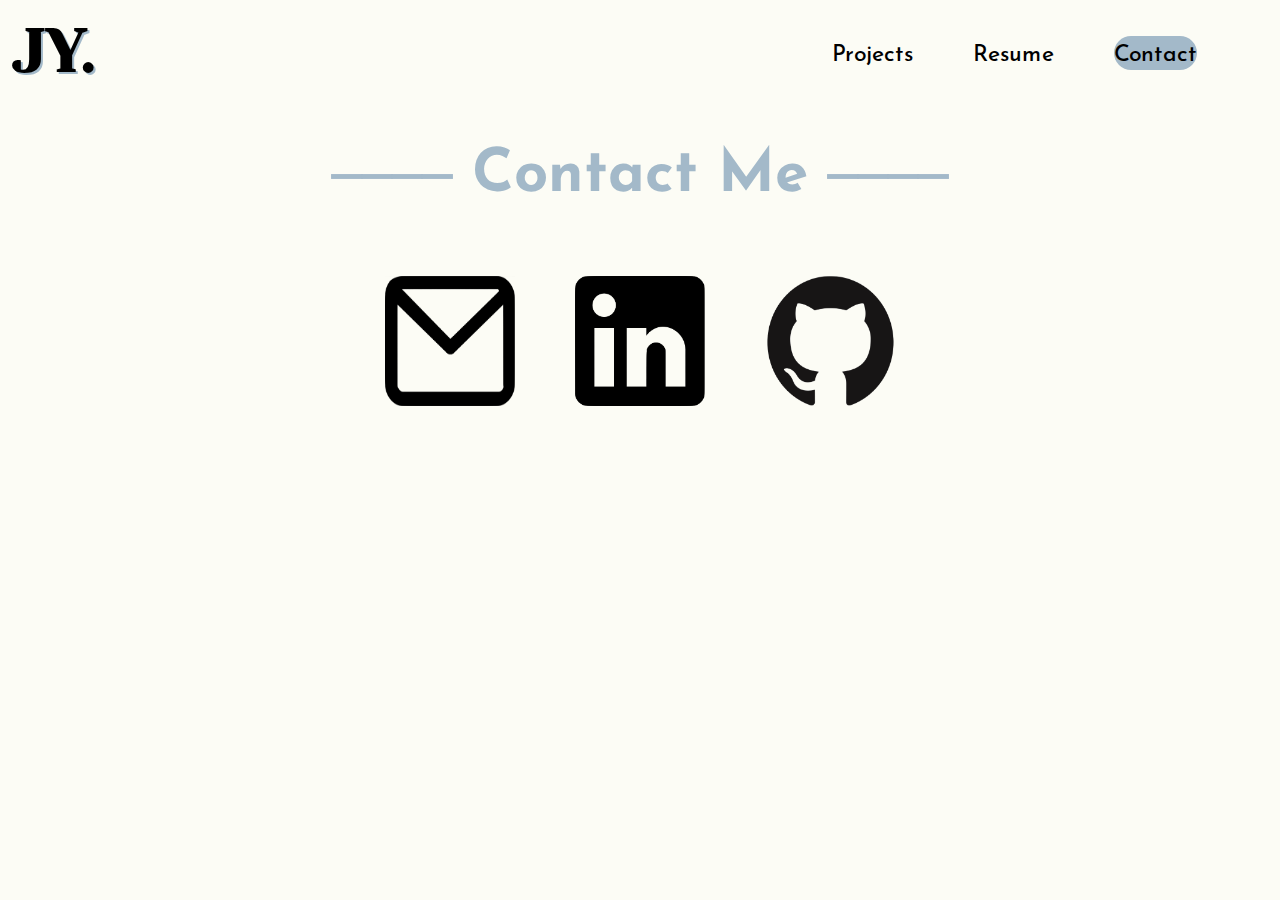
==== contact.html @ 5b5ec791 "change html names" ====
<!DOCTYPE html>
<html lang="en">
  <head>
    <title>CONTACT 📧 | Jessica Yu</title>
    <link rel="stylesheet" href="nav_bar_options_style.css">
    <link rel="icon" href="JY_logo.png">
  </head>  
  <body>
  		<div class = "top-bar">
	  		<ul class = "nav-bar"> 
	  			<li class = "logo"><a href = "index.html" class = "no-underline"><strong>JY.</strong></a></li>
	  			<li class = "nav-bar-options"><a href = "projects.html" class="no-underline">Projects</a></li>
	  			<li class = "nav-bar-options"><a href = "resume.html" class="no-underline">Resume</a></li>
	  			<li class = "nav-bar-options"><a href = "contact.html" class="no-underline" id="highlight">Contact</a></li>
	  		</ul>
	  	</div>

	  	<div>
	  		<h1>⎯⎯⎯⎯ Contact Me ⎯⎯⎯⎯</h1>
	  		<div id = "contact-logos">
		  		<a href="mailto:jessicayu62@gmail.com" target="_blank"><img src="email.png" alt="email logo"  class = "sizing" id="email"></a>
		  		<a href="https://www.linkedin.com/in/jessica-yu-618127161/" target="_blank"><img src="linkedin.png" alt="linkedin logo" class = "sizing" id="linkedin"></a>
		  		<a href="https://github.com/jessicayu62" target="_blank"><img src="github.png" alt="github logo" class = "sizing" id="github"></a>
		  	</div>
	  	</div>
  </body>
</html>
---- nav_bar_options_style.css ----
@import url('https://fonts.googleapis.com/css2?family=Reem+Kufi&display=swap');
@import url('https://fonts.googleapis.com/css2?family=Josefin+Sans:ital,wght@1,700&display=swap');
@import url('https://fonts.googleapis.com/css2?family=Baloo+Tamma+2&display=swap');
@import url('https://fonts.googleapis.com/css2?family=Alata&display=swap');
@import url('https://fonts.googleapis.com/css2?family=Yeseva+One&display=swap');

body {
	background-color: #FCFCF5;
}

.no-underline {
	text-decoration: none;
	color: black;
}

.top-bar {
	display: absolute;
}

.nav-bar {
	display: flex;
	justify-content: flex-end;
	list-style-type: none;
	margin-bottom: 50px;
	margin-right: 45px;
}

.nav-bar-options {
	margin-top: 20px;
	margin-bottom: 20px;
	margin-left: 30px;
	margin-right: 30px;
	font-family: 'Reem Kufi', sans-serif;
	font-size: 23px;
} 

.logo {
	font-size: 60px;
	margin-right: 60%;
	text-shadow: 2px 2px #a3b9c9;
	font-family: 'Yeseva One', cursive;
}

.logo:hover {
	cursor: pointer;
}

.nav-bar-options:hover {
	/*text-decoration: underline;*/
	background-color: #a3b9c9;
	border-radius: 20px;
	cursor: pointer;
} 

h1 {
	font-size: 60px;
	color: #a3b9c9;
	/*font-family: 'Alata', sans-serif;*/
	font-family: 'Josefin Sans', sans-serif;
}

h1, h2 {
	text-align: center;
}

.resume {
 	width: 50%;
 	height: 50%;
 	object-fit: cover;
 	display: block;
  	margin-right: auto;
  	margin-left: auto;
  	border-radius: 30px;
}

.resume-button {
	color: #a3b9c9;
	/*background-color: white;*/
	border: 5px solid #a3b9c9;
	text-decoration: none;
	display: flex;
	justify-content: center;
	padding-top: 20px;
	padding-bottom: 20px;
	margin-top: 30px;
	margin-left: 38%;
	margin-right: 38%;
	margin-bottom: 30px;
	border-radius: 50px;
	font-family: 'Alata', sans-serif;
	font-size: 30px;
}

.resume-button:hover {
	background-color: #a3b9c9;
	border-color: #a3b9c9;
	color: white;
}

p {
	text-align: center;
	font-family: 'Alata', sans-serif;
	font-size: 30px;
}

#contact-logos {
	width: auto;
 	height: auto;
	display: flex;
	justify-content: center;
}

.sizing {
	width: 130px;
 	height: 130px;
 	margin: 30px;
}

#email:hover {
	/*padding: 1px;*/
	border-radius: 20px;
	background-color: #a3b9c9
}

#linkedin:hover {
	/*padding: 1px;*/
	border-radius: 10px;
	background-color: #a3b9c9
}

#github:hover {
	/*padding: 1px;*/
	border-radius: 50%;
	background-color: #a3b9c9
}

#highlight {
	/*text-decoration: underline;*/
	background-color: #a3b9c9;
	border-radius: 20px;
}
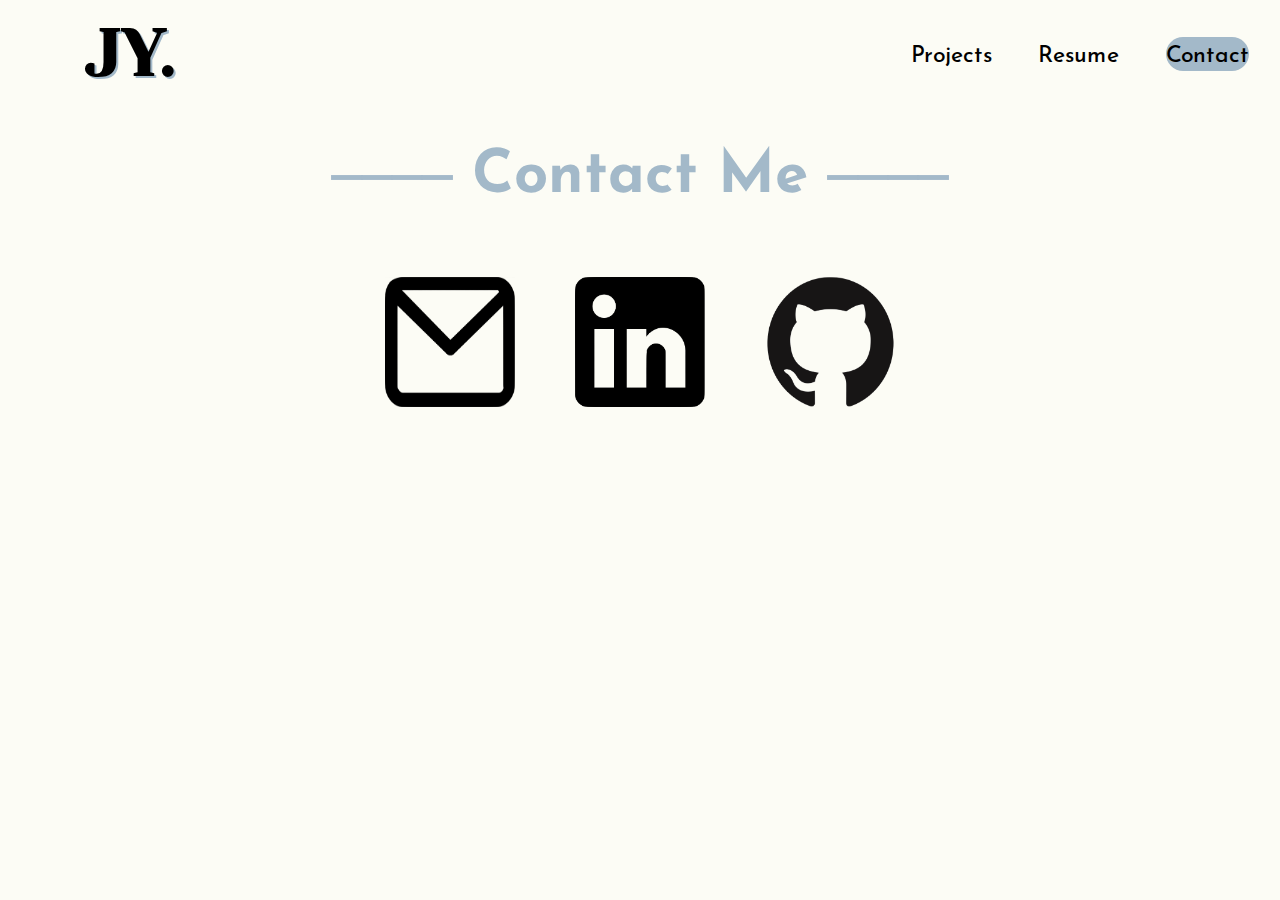
==== commit 7f666958: "Reorganizing assets" ====
--- a/contact.html
+++ b/contact.html
@@ -1,9 +1,9 @@
 <!DOCTYPE html>
 <html lang="en">
   <head>
-    <title>CONTACT 📧 | Jessica Yu</title>
+    <title>Contact 📧 | Jessica Yu</title>
     <link rel="stylesheet" href="nav_bar_options_style.css">
-    <link rel="icon" href="JY_logo.png">
+    <link rel="icon" type="image/png" href="assets/icons/JY_logo.png?">
   </head>  
   <body>
   		<div class = "top-bar">
@@ -18,9 +18,9 @@
 	  	<div>
 	  		<h1>⎯⎯⎯⎯ Contact Me ⎯⎯⎯⎯</h1>
 	  		<div id = "contact-logos">
-		  		<a href="mailto:jessicayu62@gmail.com" target="_blank"><img src="email.png" alt="email logo"  class = "sizing" id="email"></a>
-		  		<a href="https://www.linkedin.com/in/jessica-yu-618127161/" target="_blank"><img src="linkedin.png" alt="linkedin logo" class = "sizing" id="linkedin"></a>
-		  		<a href="https://github.com/jessicayu62" target="_blank"><img src="github.png" alt="github logo" class = "sizing" id="github"></a>
+		  		<a href="mailto:jessicayu62@gmail.com" target="_blank"><img src="assets/icons/email.png" alt="email logo"  class = "sizing" id="email"></a>
+		  		<a href="https://www.linkedin.com/in/jessicayu62/" target="_blank"><img src="assets/icons/linkedin.png" alt="linkedin logo" class = "sizing" id="linkedin"></a>
+		  		<a href="https://github.com/jessicayu62" target="_blank"><img src="assets/icons/github.png" alt="github logo" class = "sizing" id="github"></a>
 		  	</div>
 	  	</div>
   </body>
--- a/nav_bar_options_style.css
+++ b/nav_bar_options_style.css
@@ -7,6 +7,7 @@
 body {
 	background-color: #FCFCF5;
 }
+
 
 .no-underline {
 	text-decoration: none;
@@ -19,23 +20,25 @@
 
 .nav-bar {
 	display: flex;
-	justify-content: flex-end;
+	margin-left: 3%;
 	list-style-type: none;
 	margin-bottom: 50px;
-	margin-right: 45px;
+  animation-timing-function: ease-in-out;
 }
 
 .nav-bar-options {
 	margin-top: 20px;
 	margin-bottom: 20px;
-	margin-left: 30px;
-	margin-right: 30px;
+	margin-left: auto;
+	margin-right: auto;
+  	align-self: flex-end;
 	font-family: 'Reem Kufi', sans-serif;
 	font-size: 23px;
+
 } 
 
 .logo {
-	font-size: 60px;
+	font-size: 65px;
 	margin-right: 60%;
 	text-shadow: 2px 2px #a3b9c9;
 	font-family: 'Yeseva One', cursive;
@@ -46,7 +49,6 @@
 }
 
 .nav-bar-options:hover {
-	/*text-decoration: underline;*/
 	background-color: #a3b9c9;
 	border-radius: 20px;
 	cursor: pointer;
@@ -55,7 +57,6 @@
 h1 {
 	font-size: 60px;
 	color: #a3b9c9;
-	/*font-family: 'Alata', sans-serif;*/
 	font-family: 'Josefin Sans', sans-serif;
 }
 
@@ -75,7 +76,6 @@
 
 .resume-button {
 	color: #a3b9c9;
-	/*background-color: white;*/
 	border: 5px solid #a3b9c9;
 	text-decoration: none;
 	display: flex;
@@ -89,12 +89,14 @@
 	border-radius: 50px;
 	font-family: 'Alata', sans-serif;
 	font-size: 30px;
+	text-align: center;
 }
 
 .resume-button:hover {
 	background-color: #a3b9c9;
 	border-color: #a3b9c9;
 	color: white;
+	text-align: center;
 }
 
 p {
@@ -108,6 +110,7 @@
  	height: auto;
 	display: flex;
 	justify-content: center;
+	animation-timing-function: ease-in-out;
 }
 
 .sizing {
@@ -117,25 +120,21 @@
 }
 
 #email:hover {
-	/*padding: 1px;*/
 	border-radius: 20px;
 	background-color: #a3b9c9
 }
 
 #linkedin:hover {
-	/*padding: 1px;*/
 	border-radius: 10px;
 	background-color: #a3b9c9
 }
 
 #github:hover {
-	/*padding: 1px;*/
 	border-radius: 50%;
 	background-color: #a3b9c9
 }
 
 #highlight {
-	/*text-decoration: underline;*/
 	background-color: #a3b9c9;
 	border-radius: 20px;
 }
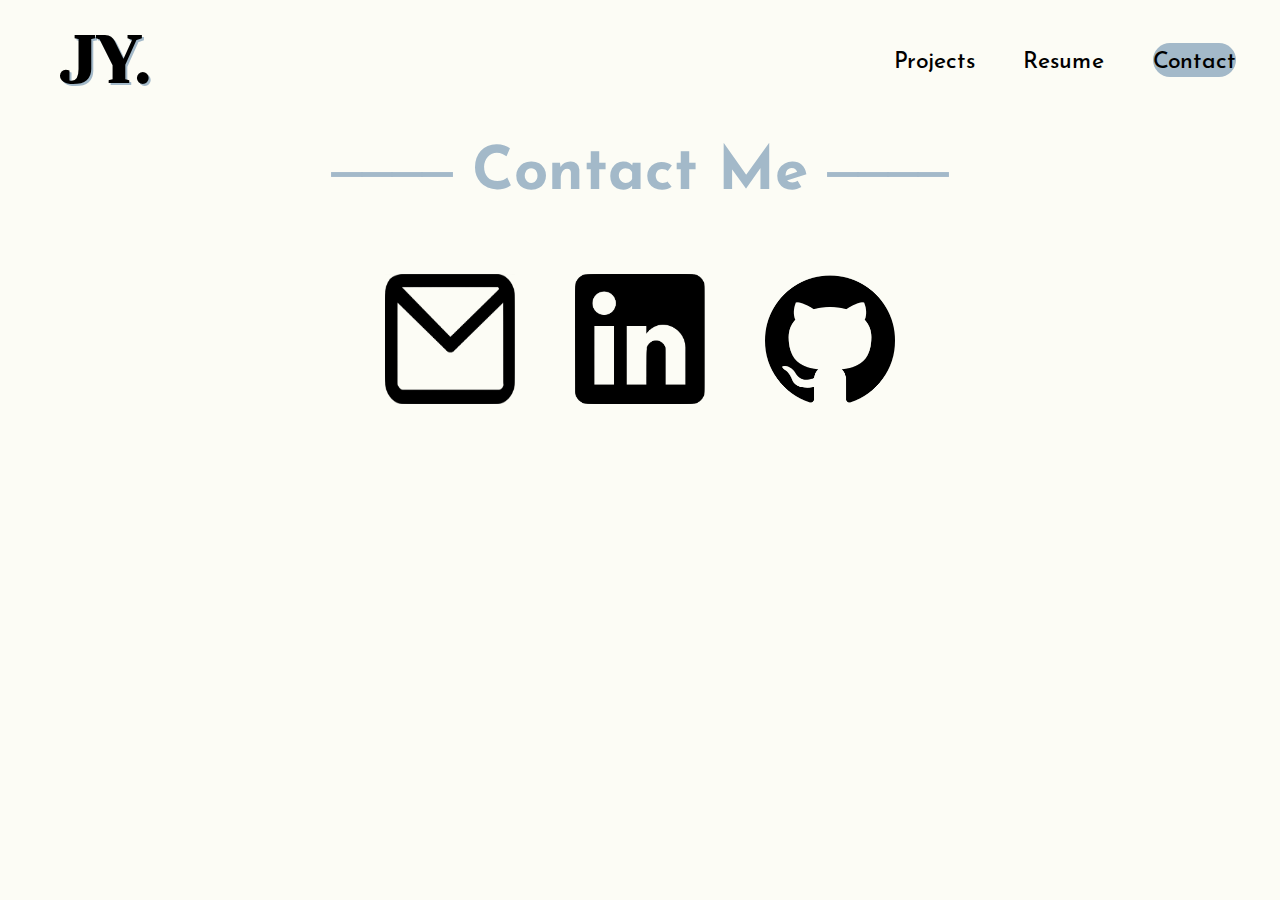
==== commit ea853079: "Navbar and Responsiveness" ====
--- a/contact.html
+++ b/contact.html
@@ -2,7 +2,7 @@
 <html lang="en">
   <head>
     <title>Contact 📧 | Jessica Yu</title>
-    <link rel="stylesheet" href="nav_bar_options_style.css">
+    <link rel="stylesheet" href="assets/styles/nav_bar_options_style.css">
     <link rel="icon" type="image/png" href="assets/icons/JY_logo.png?">
   </head>  
   <body>
@@ -11,17 +11,19 @@
 	  			<li class = "logo"><a href = "index.html" class = "no-underline"><strong>JY.</strong></a></li>
 	  			<li class = "nav-bar-options"><a href = "projects.html" class="no-underline">Projects</a></li>
 	  			<li class = "nav-bar-options"><a href = "resume.html" class="no-underline">Resume</a></li>
-	  			<li class = "nav-bar-options"><a href = "contact.html" class="no-underline" id="highlight">Contact</a></li>
+	  			<li class = "contact"><a href = "contact.html" class="no-underline" id="highlight">Contact</a></li>
 	  		</ul>
 	  	</div>
 
 	  	<div>
 	  		<h1>⎯⎯⎯⎯ Contact Me ⎯⎯⎯⎯</h1>
+	  		<div class = contacting>
 	  		<div id = "contact-logos">
 		  		<a href="mailto:jessicayu62@gmail.com" target="_blank"><img src="assets/icons/email.png" alt="email logo"  class = "sizing" id="email"></a>
 		  		<a href="https://www.linkedin.com/in/jessicayu62/" target="_blank"><img src="assets/icons/linkedin.png" alt="linkedin logo" class = "sizing" id="linkedin"></a>
 		  		<a href="https://github.com/jessicayu62" target="_blank"><img src="assets/icons/github.png" alt="github logo" class = "sizing" id="github"></a>
 		  	</div>
+		  </div>
 	  	</div>
   </body>
 </html>--- a/assets/styles/nav_bar_options_style.css
+++ b/assets/styles/nav_bar_options_style.css
@@ -0,0 +1,147 @@
+@import url('https://fonts.googleapis.com/css2?family=Reem+Kufi&display=swap');
+@import url('https://fonts.googleapis.com/css2?family=Josefin+Sans:ital,wght@1,700&display=swap');
+@import url('https://fonts.googleapis.com/css2?family=Baloo+Tamma+2&display=swap');
+@import url('https://fonts.googleapis.com/css2?family=Alata&display=swap');
+@import url('https://fonts.googleapis.com/css2?family=Yeseva+One&display=swap');
+
+body {
+	background-color: #FCFCF5;
+}
+
+
+.no-underline {
+	text-decoration: none;
+	color: black;
+}
+
+.top-bar {
+	display: absolute;
+}
+
+.nav-bar {
+	display: flex;
+	margin-left: 1%;
+	list-style-type: none;
+	font-family: 'Reem Kufi', sans-serif;
+	font-size: 23px;
+}
+
+.logo {
+	font-size: 65px;
+	margin-right: auto;
+	text-shadow: 2px 2px #a3b9c9;
+	font-family: 'Yeseva One', cursive;
+}
+
+.nav-bar-options {
+	margin-top: 20px;
+	margin-bottom: 20px;
+	margin-left: 2%;
+	margin-right: 2%;
+} 
+
+.contact {
+	margin-top: 20px;
+	margin-bottom: 20px;
+	margin-right: 3%;
+	margin-left: 2%;
+}
+
+.logo:hover {
+	cursor: pointer;
+}
+
+.nav-bar-options:hover {
+	background-color: #a3b9c9;
+	border-radius: 20px;
+	cursor: pointer;
+} 
+
+h1 {
+	font-size: 60px;
+	color: #a3b9c9;
+	font-family: 'Josefin Sans', sans-serif;
+}
+
+h1, h2 {
+	text-align: center;
+}
+
+.resume-section {
+	display: flex;
+  	align-items: center;
+  	justify-content: center;
+   flex-direction: column;
+}
+
+.resume {
+ 	width: 50%;
+ 	height: 50%;
+  	border-radius: 30px;
+}
+
+.resume-button {
+	color: #a3b9c9;
+	border: 5px solid #a3b9c9;
+	text-decoration: none;
+	padding-top: 20px;
+	padding-bottom: 20px;
+	padding-left: 30px;
+	padding-right: 30px;
+	margin-top: 30px;
+	margin-bottom: 30px;
+	border-radius: 50px;
+	font-family: 'Alata', sans-serif;
+	font-size: 30px;
+	text-align: center;
+
+}
+
+
+.resume-button:hover {
+	background-color: #a3b9c9;
+	border-color: #a3b9c9;
+	color: white;
+	text-align: center;
+}
+
+p {
+	text-align: center;
+	font-family: 'Alata', sans-serif;
+	font-size: 30px;
+}
+
+#contact-logos {
+	width: auto;
+ 	height: auto;
+	display: flex;
+	justify-content: center;
+	animation-timing-function: ease-in-out;
+}
+
+
+.sizing {
+	width: 130px;
+ 	height: 130px;
+ 	margin: 30px;
+}
+
+#email:hover {
+	border-radius: 16px;
+	background-color: #a3b9c9
+}
+
+#linkedin:hover {
+	border-radius: 10px;
+	background-color: #a3b9c9
+}
+
+#github:hover {
+	border-radius: 50%;
+	background-color: #a3b9c9
+}
+
+#highlight {
+	background-color: #a3b9c9;
+	border-radius: 20px;
+}
